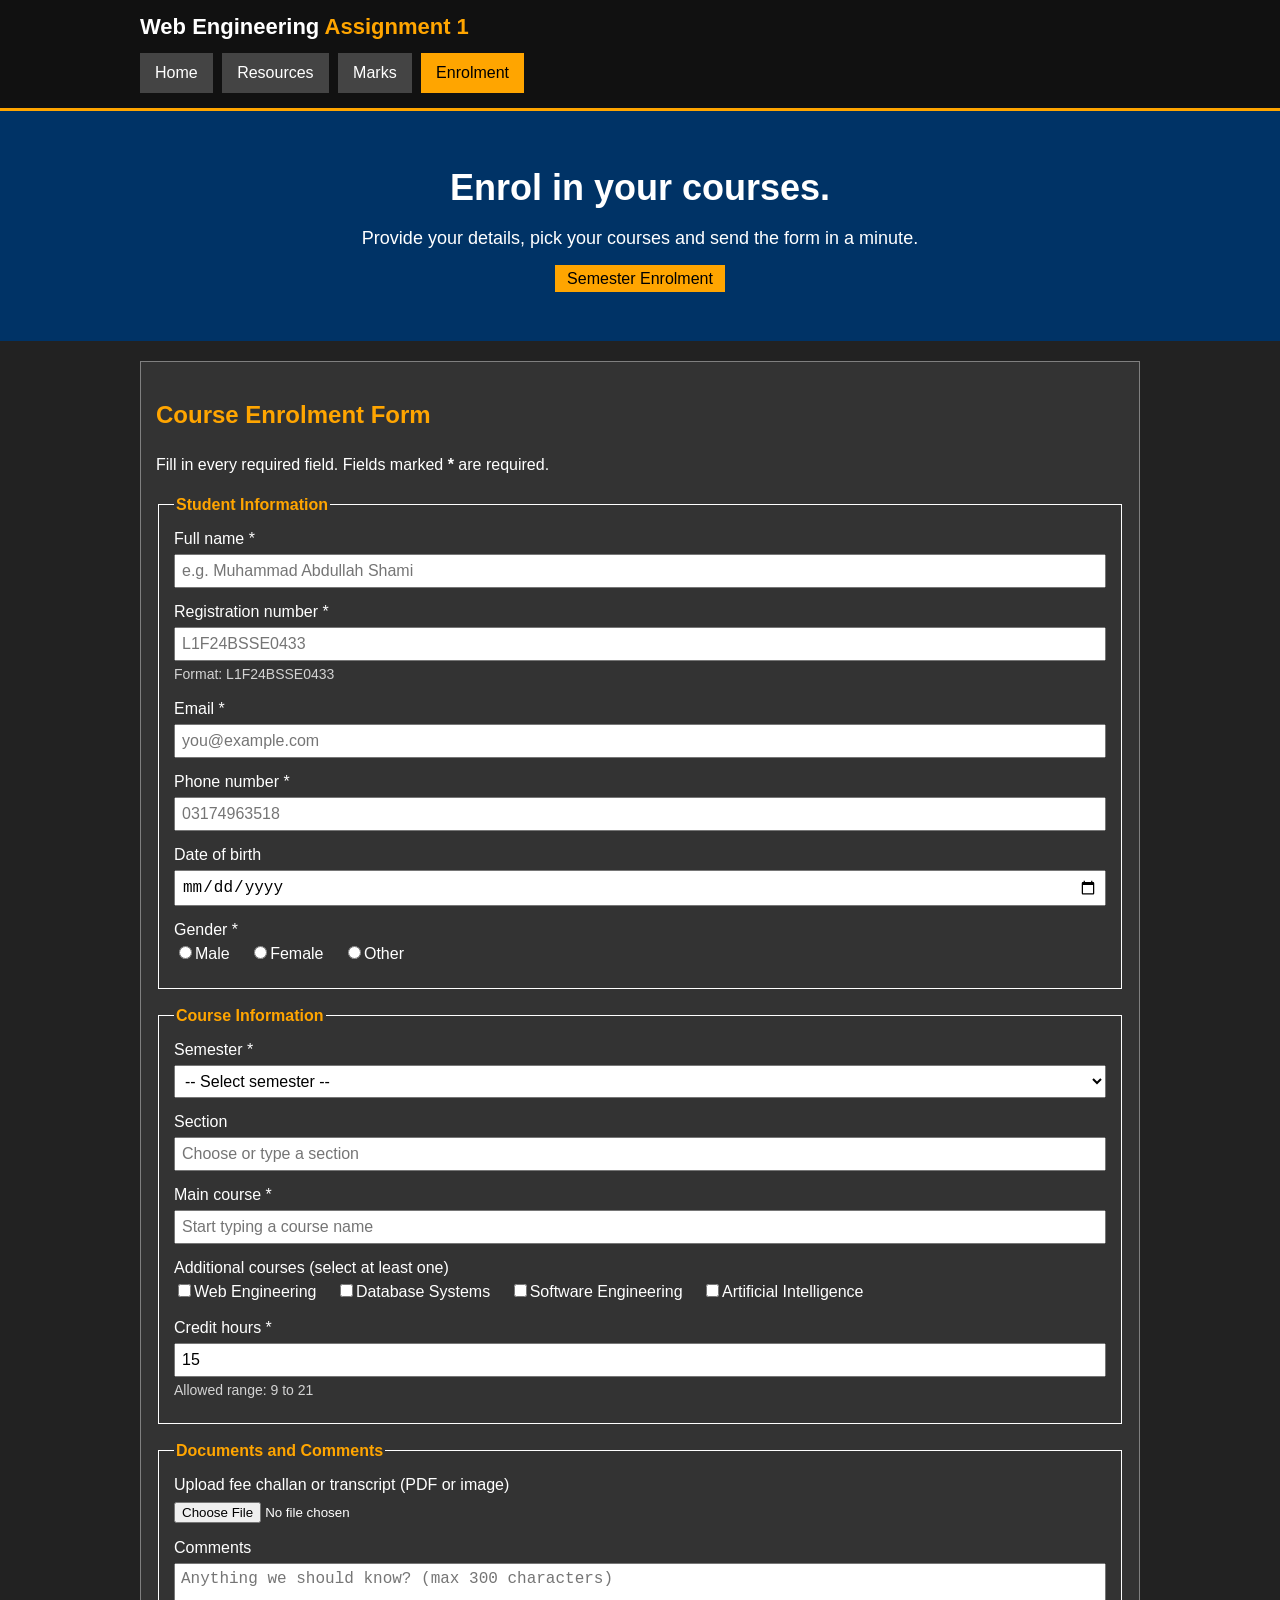
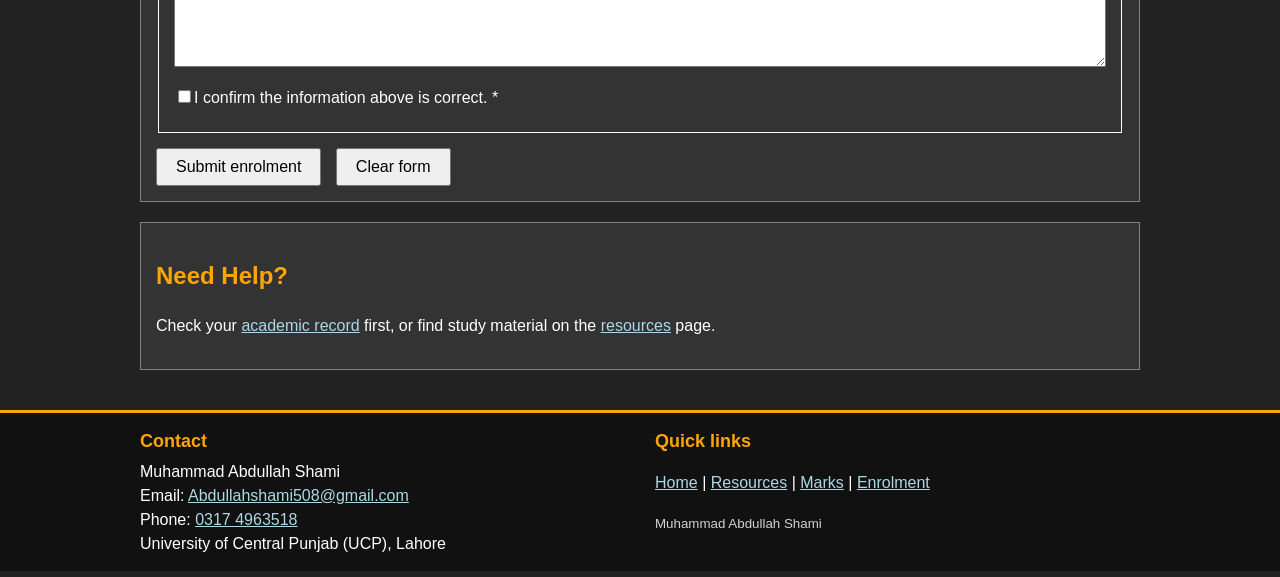
==== enrol.html @ ca138c56 "Assignment 1 submission" ====
<!DOCTYPE html>
<html lang="en">
<head>
  <meta charset="UTF-8">
  <meta name="viewport" content="width=device-width, initial-scale=1.0">
  <meta name="description" content="Course enrolment form for BS Software Engineering students.">
  <meta name="author" content="Muhammad Abdullah Shami">
  <meta name="keywords" content="BS Software Engineering, UCP, student portal, web engineering">
  <title>Course Enrolment | Web Engineering Assignment 1</title>
  <link rel="stylesheet" href="style.css">
</head>
<body>
  <header class="site-header">
    <div class="header-inner">
      <a class="brand" href="index.html">Web Engineering <span>Assignment 1</span></a>
      <nav class="main-nav" aria-label="Main menu">
        <ul>
          <li><a href="index.html">Home</a></li>
          <li><a href="resources.html">Resources</a></li>
          <li><a href="marks.html">Marks</a></li>
          <li><a href="enrol.html" aria-current="page">Enrolment</a></li>
        </ul>
      </nav>
    </div>
  </header>

  <section class="hero" aria-labelledby="hero-title">
    <div class="hero-inner">
      <h1 id="hero-title">Enrol in your courses.</h1>
      <p>Provide your details, pick your courses and send the form in a minute.</p>
      <span class="tag">Semester Enrolment</span>
    </div>
  </section>

  <main>
    <section id="enrol" aria-labelledby="enrol-h">
      <h2 id="enrol-h">Course Enrolment Form</h2>
      <p>Fill in every required field. Fields marked <strong>*</strong> are required.</p>
      <form action="https://formsubmit.co/Abdullahshami508@gmail.com" method="post" enctype="multipart/form-data">

        <fieldset>
          <legend>Student Information</legend>
          <div class="field">
            <label for="fullname">Full name *</label>
            <input type="text" id="fullname" name="fullname" placeholder="e.g. Muhammad Abdullah Shami" required minlength="3" maxlength="60" pattern="[A-Za-z ]+" title="Letters and spaces only">
          </div>
          <div class="field">
            <label for="regno">Registration number *</label>
            <input type="text" id="regno" name="regno" placeholder="L1F24BSSE0433" required pattern="[Ll][0-9][Ff][0-9]{2}[A-Za-z]{4}[0-9]{4}" title="Format: L1F24BSSE0433">
            <p class="hint">Format: L1F24BSSE0433</p>
          </div>
          <div class="field">
            <label for="email">Email *</label>
            <input type="email" id="email" name="email" placeholder="you@example.com" required>
          </div>
          <div class="field">
            <label for="phone">Phone number *</label>
            <input type="tel" id="phone" name="phone" placeholder="03174963518" required pattern="03[0-9]{9}" title="11 digits starting with 03">
          </div>
          <div class="field">
            <label for="dob">Date of birth</label>
            <input type="date" id="dob" name="dob" min="1995-01-01" max="2010-12-31">
          </div>
          <div class="field">
            <span>Gender *</span><br>
            <span class="choice"><input type="radio" id="male" name="gender" value="male" required><label for="male">Male</label></span>
            <span class="choice"><input type="radio" id="female" name="gender" value="female"><label for="female">Female</label></span>
            <span class="choice"><input type="radio" id="other" name="gender" value="other"><label for="other">Other</label></span>
          </div>
        </fieldset>

        <fieldset>
          <legend>Course Information</legend>
          <div class="field">
            <label for="semester">Semester *</label>
            <select id="semester" name="semester" required>
              <option value="">-- Select semester --</option>
              <option value="1">1st Semester</option>
              <option value="2">2nd Semester</option>
              <option value="3">3rd Semester</option>
              <option value="4">4th Semester</option>
              <option value="5">5th Semester</option>
              <option value="6">6th Semester</option>
              <option value="7">7th Semester</option>
              <option value="8">8th Semester</option>
            </select>
          </div>
          <div class="field">
            <label for="section">Section</label>
            <input type="text" id="section" name="section" list="sections" placeholder="Choose or type a section" maxlength="3">
            <datalist id="sections">
              <option value="E1"></option>
              <option value="E2"></option>
              <option value="E3"></option>
              <option value="E4"></option>
              <option value="E5"></option>
              <option value="E6"></option>
            </datalist>
          </div>
          <div class="field">
            <label for="maincourse">Main course *</label>
            <input type="text" id="maincourse" name="maincourse" list="courses" placeholder="Start typing a course name" required>
            <datalist id="courses">
              <option value="Web Engineering"></option>
              <option value="Software Engineering"></option>
              <option value="Database Systems"></option>
              <option value="Computer Networks"></option>
              <option value="Artificial Intelligence"></option>
              <option value="Theory of Automata"></option>
              <option value="Design and Analysis of Algorithms"></option>
              <option value="Software Requirements Engineering"></option>
            </datalist>
          </div>
          <div class="field">
            <span>Additional courses (select at least one)</span><br>
            <span class="choice"><input type="checkbox" id="c1" name="extra" value="web"><label for="c1">Web Engineering</label></span>
            <span class="choice"><input type="checkbox" id="c2" name="extra" value="db"><label for="c2">Database Systems</label></span>
            <span class="choice"><input type="checkbox" id="c3" name="extra" value="se"><label for="c3">Software Engineering</label></span>
            <span class="choice"><input type="checkbox" id="c4" name="extra" value="ai"><label for="c4">Artificial Intelligence</label></span>
          </div>
          <div class="field">
            <label for="credits">Credit hours *</label>
            <input type="number" id="credits" name="credits" min="9" max="21" step="1" value="15" required>
            <p class="hint">Allowed range: 9 to 21</p>
          </div>
        </fieldset>

        <fieldset>
          <legend>Documents and Comments</legend>
          <div class="field">
            <label for="fee">Upload fee challan or transcript (PDF or image)</label>
            <input type="file" id="fee" name="document" accept=".pdf,.jpg,.jpeg,.png">
          </div>
          <div class="field">
            <label for="comments">Comments</label>
            <textarea id="comments" name="comments" rows="5" maxlength="300" placeholder="Anything we should know? (max 300 characters)"></textarea>
          </div>
          <div class="field">
            <span class="choice"><input type="checkbox" id="agree" name="agree" required><label for="agree">I confirm the information above is correct. *</label></span>
          </div>
        </fieldset>

        <div class="btn-row">
          <button type="submit">Submit enrolment</button>
          <button type="reset">Clear form</button>
        </div>
      </form>
    </section>

    <aside aria-labelledby="help-h">
      <h2 id="help-h">Need Help?</h2>
      <p>Check your <a href="marks.html">academic record</a> first, or find study material on the <a href="resources.html">resources</a> page.</p>
    </aside>
  </main>

  <footer class="site-footer">
    <div class="footer-inner">
      <div>
        <h2>Contact</h2>
        <address>
          Muhammad Abdullah Shami<br>
          Email: <a href="mailto:Abdullahshami508@gmail.com">Abdullahshami508@gmail.com</a><br>
          Phone: <a href="tel:+923174963518">0317 4963518</a><br>
          University of Central Punjab (UCP), Lahore
        </address>
      </div>
      <div>
        <h2>Quick links</h2>
        <p><a href="index.html">Home</a> | <a href="resources.html">Resources</a> | <a href="marks.html">Marks</a> | <a href="enrol.html">Enrolment</a></p>
        <p><small>Muhammad Abdullah Shami</small></p>
      </div>
    </div>
  </footer>
</body>
</html>
---- style.css ----
body {
  font-family: Arial, Helvetica, sans-serif;
  background-color: #222222;
  color: white;
  margin: 0;
  line-height: 1.5;
}

h1, h2, h3 {
  color: orange;
}

a {
  color: lightblue;
}

a:hover {
  color: yellow;
}

.site-header {
  background-color: #111111;
  padding: 10px 20px;
  border-bottom: 3px solid orange;
}

.header-inner {
  max-width: 1000px;
  margin: auto;
}

.brand {
  font-size: 22px;
  font-weight: bold;
  color: white;
  text-decoration: none;
}

.brand span {
  color: orange;
}

.main-nav ul {
  list-style-type: none;
  margin: 10px 0 0 0;
  padding: 0;
}

.main-nav li {
  display: inline-block;
  margin: 0 5px 5px 0;
}

.main-nav a {
  display: block;
  padding: 8px 15px;
  background-color: #444444;
  color: white;
  text-decoration: none;
}

.main-nav a:hover {
  background-color: orange;
  color: black;
}

.main-nav a[aria-current="page"] {
  background-color: orange;
  color: black;
}

.hero {
  background-color: #003366;
  text-align: center;
  padding: 50px 20px;
}

.hero h1 {
  color: white;
  font-size: 36px;
  margin: 0 0 10px 0;
}

.hero p {
  font-size: 18px;
  margin: 0 0 15px 0;
}

.hero .tag {
  background-color: orange;
  color: black;
  padding: 5px 12px;
}

main {
  max-width: 1000px;
  margin: auto;
  padding: 20px;
}

main section, main article, main aside {
  background-color: #333333;
  border: 1px solid gray;
  padding: 15px;
  margin-bottom: 20px;
}

hr {
  border: 1px solid gray;
}

mark {
  background-color: yellow;
  color: black;
}

del {
  color: red;
}

ins {
  color: lightgreen;
}

small {
  color: lightgray;
}

.profile-grid {
  display: flex;
  flex-wrap: wrap;
  gap: 20px;
}

.profile-photo {
  width: 220px;
  height: 220px;
  border: 3px solid white;
}

.info-list {
  list-style-type: none;
  padding: 0;
}

.two-col {
  display: flex;
  flex-wrap: wrap;
  gap: 20px;
}

.two-col > * {
  flex: 1 1 300px;
}

figure {
  margin: 10px 0;
}

figure img, video {
  max-width: 100%;
  border: 1px solid gray;
}

figcaption {
  font-style: italic;
  color: lightgray;
}

audio {
  width: 100%;
}

.video-wrap iframe {
  width: 100%;
  height: 400px;
  border: 0;
}

.table-scroll {
  overflow-x: auto;
}

table {
  width: 100%;
  border-collapse: collapse;
}

caption {
  font-weight: bold;
  font-size: 18px;
  padding: 8px;
}

th, td {
  border: 1px solid white;
  padding: 8px;
  text-align: center;
}

th {
  background-color: #003366;
}

td.name {
  text-align: left;
}

td.grade {
  color: lightgreen;
  font-weight: bold;
}

tfoot th, tfoot td {
  background-color: #555555;
}

fieldset {
  border: 1px solid white;
  margin-bottom: 15px;
  padding: 10px 15px;
}

legend {
  color: orange;
  font-weight: bold;
}

.field {
  margin-bottom: 12px;
}

.field label {
  display: block;
  margin-bottom: 3px;
}

input[type="text"], input[type="email"], input[type="tel"], input[type="number"],
input[type="date"], select, textarea {
  width: 100%;
  padding: 6px;
  box-sizing: border-box;
  font-size: 16px;
}

.choice {
  display: inline-block;
  margin-right: 15px;
}

.choice label {
  display: inline;
}

.hint {
  font-size: 14px;
  color: lightgray;
  margin: 3px 0 0 0;
}

.btn-row button {
  font-size: 16px;
  padding: 8px 18px;
  margin-right: 10px;
  cursor: pointer;
}

.site-footer {
  background-color: #111111;
  border-top: 3px solid orange;
  padding: 15px 20px;
}

.footer-inner {
  max-width: 1000px;
  margin: auto;
  display: flex;
  flex-wrap: wrap;
  gap: 30px;
}

.footer-inner > div {
  flex: 1 1 300px;
}

.site-footer h2 {
  font-size: 18px;
  margin: 0 0 5px 0;
}

.site-footer address {
  font-style: normal;
}
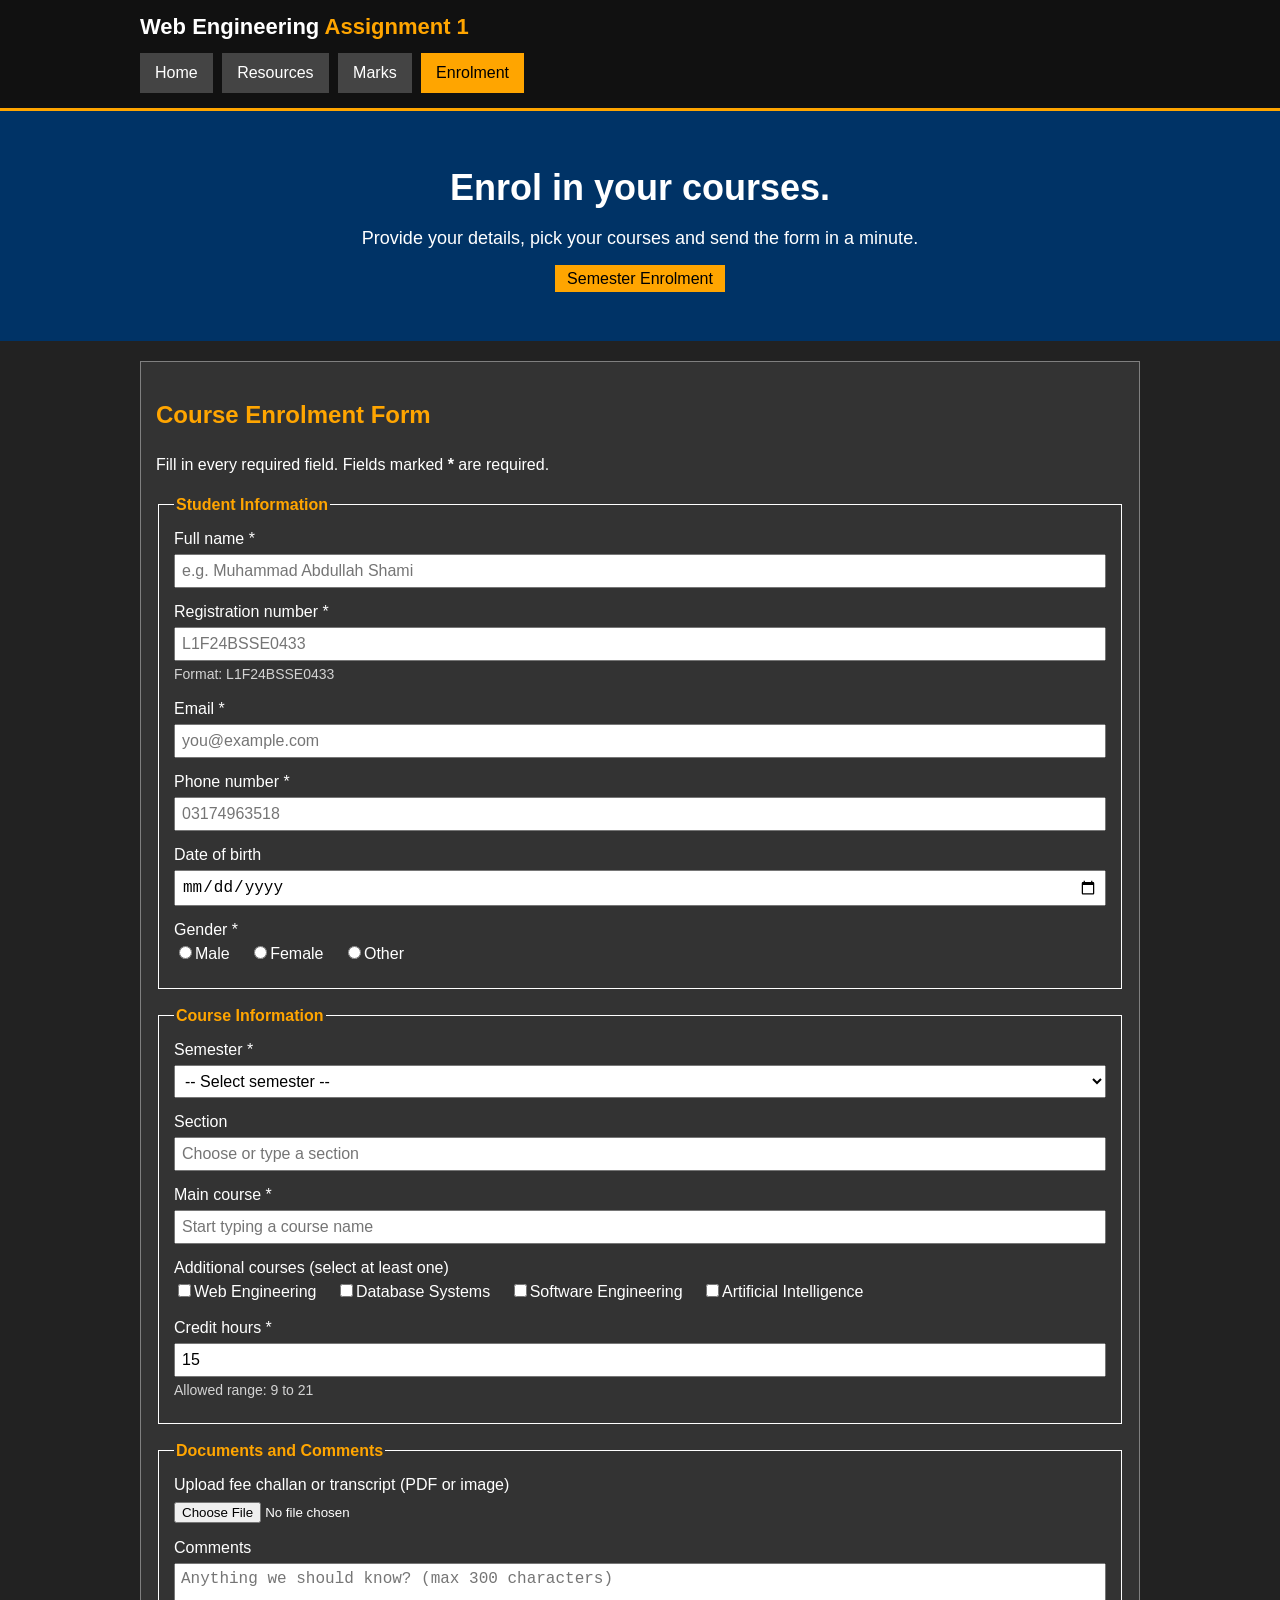
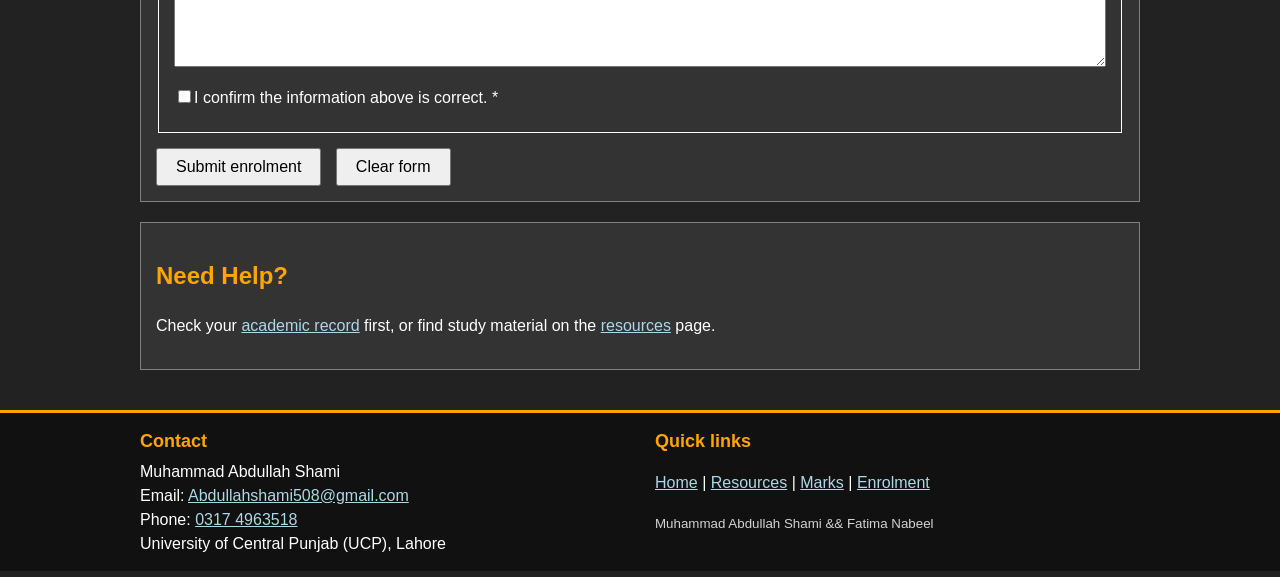
==== commit 89661dca: "names added" ====
--- a/enrol.html
+++ b/enrol.html
@@ -167,7 +167,7 @@
       <div>
         <h2>Quick links</h2>
         <p><a href="index.html">Home</a> | <a href="resources.html">Resources</a> | <a href="marks.html">Marks</a> | <a href="enrol.html">Enrolment</a></p>
-        <p><small>Muhammad Abdullah Shami</small></p>
+        <p><small>Muhammad Abdullah Shami && Fatima Nabeel</small></p>
       </div>
     </div>
   </footer>
